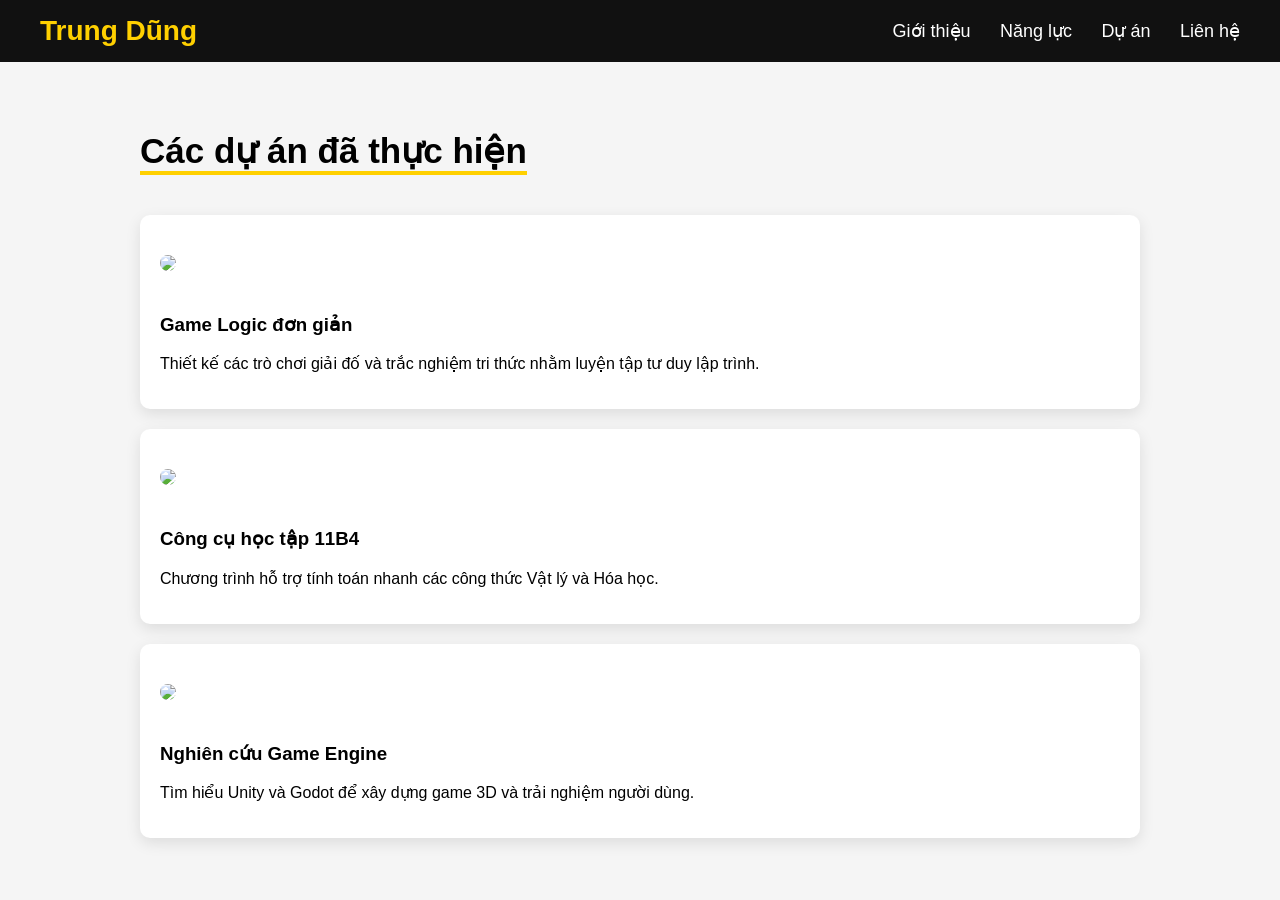
==== duan.html @ 4438789f "Create duan.html" ====
<!DOCTYPE html>
<html>
<head>
<title>Dự án</title>
<link rel="stylesheet" href="style.css">
</head>

<body>

<header>
<div class="logo">Trung Dũng</div>

<nav>
<a href="index.html">Giới thiệu</a>
<a href="nangluc.html">Năng lực</a>
<a href="duan.html">Dự án</a>
<a href="lienhe.html">Liên hệ</a>
</nav>

</header>

<div class="container">

<h2 class="section-title">Các dự án đã thực hiện</h2>

<div class="card">

<img src="https://images.unsplash.com/photo-1616587894289-86480e533129">

<h3>Game Logic đơn giản</h3>

<p>
Thiết kế các trò chơi giải đố và trắc nghiệm tri thức nhằm luyện tập tư duy lập trình.
</p>

</div>

<div class="card">

<img src="https://images.unsplash.com/photo-1504639725590-34d0984388bd">

<h3>Công cụ học tập 11B4</h3>

<p>
Chương trình hỗ trợ tính toán nhanh các công thức Vật lý và Hóa học.
</p>

</div>

<div class="card">

<img src="https://images.unsplash.com/photo-1555949963-aa79dcee981c">

<h3>Nghiên cứu Game Engine</h3>

<p>
Tìm hiểu Unity và Godot để xây dựng game 3D và trải nghiệm người dùng.
</p>

</div>

</div>

</body>
</html>
---- style.css ----
body{
font-family: Arial, sans-serif;
margin:0;
background:#f5f5f5;
animation: fadein 0.6s;
}

@keyframes fadein{
from{opacity:0; transform:translateY(20px)}
to{opacity:1}
}

header{
background:#111;
color:white;
padding:15px 40px;
display:flex;
justify-content:space-between;
align-items:center;
}

.logo{
color:#ffd000;
font-size:28px;
font-weight:bold;
}

nav a{
color:white;
margin-left:25px;
text-decoration:none;
font-size:18px;
}

nav a:hover{
color:#ffd000;
}

.hero{
height:500px;
background:url("https://images.unsplash.com/photo-1518770660439-4636190af475") center/cover;
display:flex;
flex-direction:column;
justify-content:center;
align-items:center;
color:white;
text-align:center;
}

.hero h1{
font-size:50px;
}

.container{
max-width:1000px;
margin:auto;
padding:40px;
}

.section-title{
font-size:35px;
margin-bottom:20px;
border-bottom:4px solid #ffd000;
display:inline-block;
}

img{
width:100%;
border-radius:10px;
margin:20px 0;
}

.skill{
margin:20px 0;
}

.bar{
height:20px;
background:#ddd;
border-radius:20px;
overflow:hidden;
}

.bar div{
height:100%;
background:#ffd000;
}

.card{
background:white;
padding:20px;
border-radius:10px;
box-shadow:0 5px 15px rgba(0,0,0,0.1);
margin:20px 0;
}

input,textarea{
width:100%;
padding:10px;
margin:10px 0;
}

button{
background:#ffd000;
border:none;
padding:10px 20px;
cursor:pointer;
font-weight:bold;
}

.comment{
background:#eee;
padding:10px;
margin-top:10px;
border-radius:6px;
}
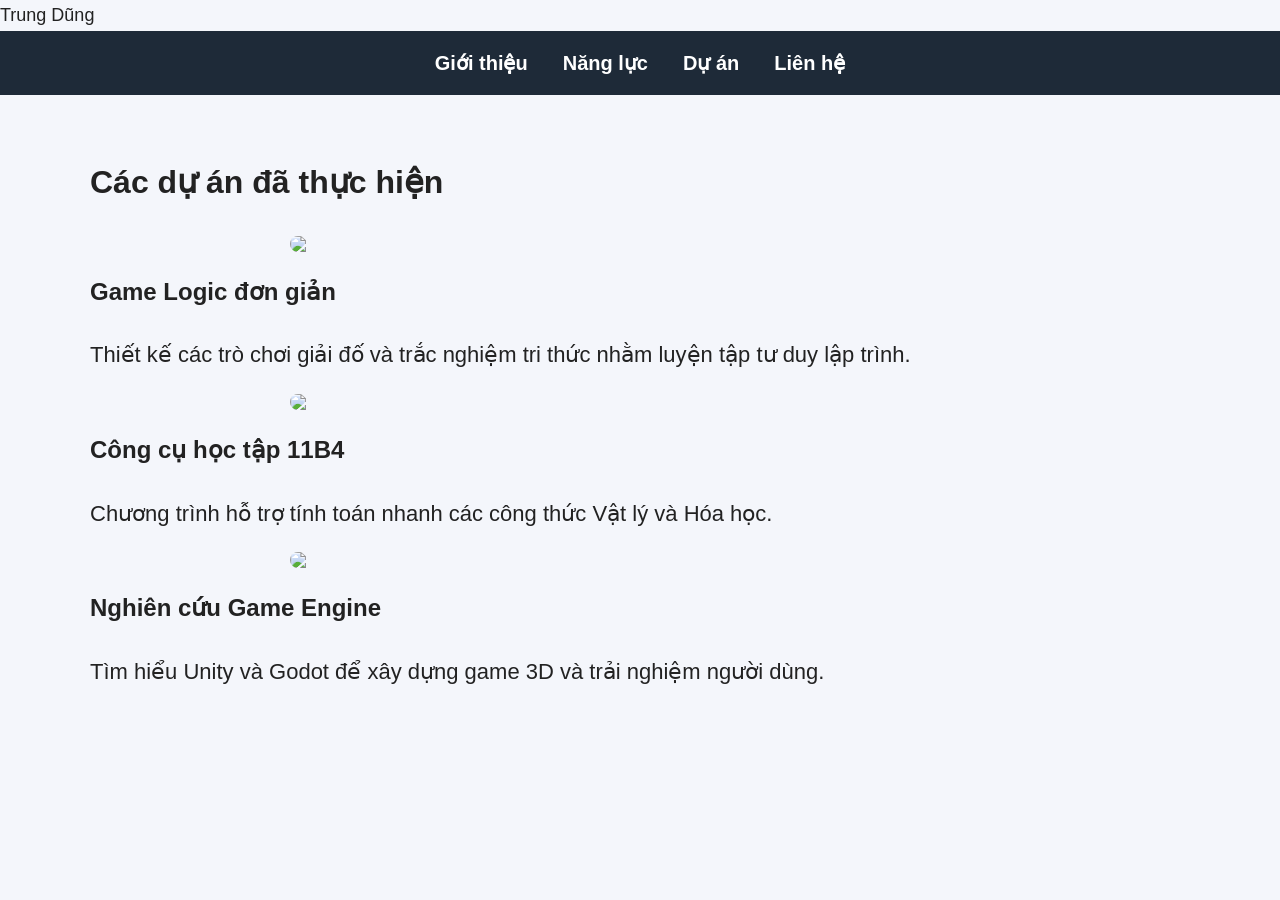
==== commit 2c24a1df: "Update duan.html" ====
--- a/duan.html
+++ b/duan.html
@@ -63,3 +63,19 @@
 
 </body>
 </html>
+<script>
+document.querySelectorAll("a").forEach(link=>{
+link.addEventListener("click",function(e){
+const href=this.getAttribute("href");
+
+if(href && !href.startsWith("#")){
+e.preventDefault();
+document.body.classList.add("fade-out");
+
+setTimeout(()=>{
+window.location=href;
+},500);
+}
+});
+});
+</script>
--- a/style.css
+++ b/style.css
@@ -1,44 +1,153 @@
 body{
 font-family: Arial, sans-serif;
+font-size: 18px;
+line-height: 1.7;
 margin:0;
-background:#f5f5f5;
-animation: fadein 0.6s;
-}
-
-@keyframes fadein{
-from{opacity:0; transform:translateY(20px)}
-to{opacity:1}
-}
-
-header{
-background:#111;
-color:white;
-padding:15px 40px;
-display:flex;
-justify-content:space-between;
-align-items:center;
-}
-
-.logo{
-color:#ffd000;
-font-size:28px;
-font-weight:bold;
+background:#f4f6fb;
+color:#222;
+}
+
+.container{
+width:90%;
+max-width:1100px;
+margin:auto;
+padding:30px;
+}
+
+h1{
+font-size:40px;
+margin-bottom:20px;
+}
+
+h2{
+font-size:32px;
+margin-top:30px;
+}
+
+h3{
+font-size:24px;
+margin-top:20px;
+}
+
+p{
+font-size:22px;
+margin-bottom:15px;
+}
+
+li{
+font-size:22px;
+margin-bottom:8px;
+}
+
+img{
+width:100%;
+max-width:700px;
+display:block;
+margin:20px auto;
+border-radius:10px;
+}
+
+nav{
+background:#1e2a38;
+padding:15px;
+text-align:center;
 }
 
 nav a{
 color:white;
-margin-left:25px;
 text-decoration:none;
+margin:0 15px;
+font-size:20px;
+font-weight:bold;
+}
+
+nav a:hover{
+color:#ffd166;
+}
+
+.title{
+text-align:center;
+font-size:36px;
+margin-top:40px;
+}
+
+.comment-box{
+max-width:600px;
+margin:auto;
+display:flex;
+flex-direction:column;
+gap:10px;
+}
+
+.comment-box input,
+.comment-box textarea{
+padding:10px;
+font-size:16px;
+border-radius:8px;
+border:1px solid #ccc;
+}
+
+.comment-box textarea{
+height:80px;
+resize:none;
+}
+
+.comment-box button{
+background:#4c6ef5;
+color:white;
+border:none;
+padding:10px;
+border-radius:20px;
+cursor:pointer;
+font-size:16px;
+}
+
+.comment-box button:hover{
+background:#364fc7;
+}
+
+#comments{
+max-width:700px;
+margin:30px auto;
+}
+
+.comment{
+background:white;
+padding:15px;
+border-radius:10px;
+margin-bottom:10px;
+box-shadow:0 2px 6px rgba(0,0,0,0.1);
+animation:fade 0.4s;
+}
+
+.comment b{
 font-size:18px;
 }
 
-nav a:hover{
-color:#ffd000;
+.time{
+font-size:13px;
+color:gray;
+margin-left:10px;
+}
+
+.delete{
+float:right;
+color:red;
+cursor:pointer;
+font-size:14px;
+}
+
+@keyframes fade{
+from{opacity:0; transform:translateY(10px)}
+to{opacity:1; transform:translateY(0)}
 }
 
 .hero{
-height:500px;
-background:url("https://images.unsplash.com/photo-1518770660439-4636190af475") center/cover;
+background-image:url(IMG_3012.jpeg);
+background-size:cover;
+background-repeat:no-repeat;
+background-position:center;
+height:400px;
 display:flex;
 flex-direction:column;
 justify-content:center;
@@ -49,68 +158,102 @@
 
 .hero h1{
 font-size:50px;
-}
-
-.container{
-max-width:1000px;
-margin:auto;
-padding:40px;
-}
-
-.section-title{
-font-size:35px;
+text-shadow: 2px 2px 10px rgba(0,0,0,0.7);
+animation: fadeIn 2s ease;
+}
+
+.hero p{
+font-size:22px;
+text-shadow: 2px 2px 10px rgba(0,0,0,0.7);
+animation: fadeIn 3s ease;
+}
+
+@keyframes fadeIn{
+from{
+opacity:0;
+transform:translateY(20px);
+}
+to{
+opacity:1;
+transform:translateY(0);
+}
+}
+
+body{
+animation: pageFade 0.6s ease;
+}
+
+.skill{
 margin-bottom:20px;
-border-bottom:4px solid #ffd000;
-display:inline-block;
-}
-
-img{
+}
+
+.skill-bar{
 width:100%;
-border-radius:10px;
-margin:20px 0;
-}
-
-.skill{
-margin:20px 0;
-}
-
-.bar{
-height:20px;
+height:12px;
 background:#ddd;
-border-radius:20px;
+border-radius:10px;
 overflow:hidden;
 }
 
-.bar div{
+.skill-fill{
 height:100%;
-background:#ffd000;
-}
-
-.card{
-background:white;
-padding:20px;
-border-radius:10px;
-box-shadow:0 5px 15px rgba(0,0,0,0.1);
-margin:20px 0;
-}
-
-input,textarea{
-width:100%;
-padding:10px;
-margin:10px 0;
-}
-
-button{
-background:#ffd000;
-border:none;
-padding:10px 20px;
-cursor:pointer;
-font-weight:bold;
-}
-
-.comment{
-background:#eee;
-padding:10px;
-margin-top:10px;
-border-radius:6px;
-}
+border-radius:10px;
+}
+
+.html{
+width:85%;
+background:#ff6b6b;
+}
+
+.css{
+width:75%;
+background:#4dabf7;
+}
+
+.js{
+width:60%;
+background:#ffd43b;
+}
+
+.logic{
+width:90%;
+background:#9b59b6;
+}
+
+.coding{
+width:80%;
+background:#27ae60;
+}
+
+.learning{
+width:85%;
+background:#e67e22;
+}
+
+.debug{
+width:75%;
+background:#e74c3c;
+}
+/* hiệu ứng chuyển trang */
+.fade-out{
+opacity:0;
+transition:opacity 0.5s;
+}
+
+.fade-in{
+opacity:1;
+transition:opacity 0.5s;
+}
+
+body{
+animation: fadePageIn 0.5s;
+}
+
+@keyframes fadePageIn{
+from{
+opacity:0;
+}
+to{
+opacity:1;
+}
+}
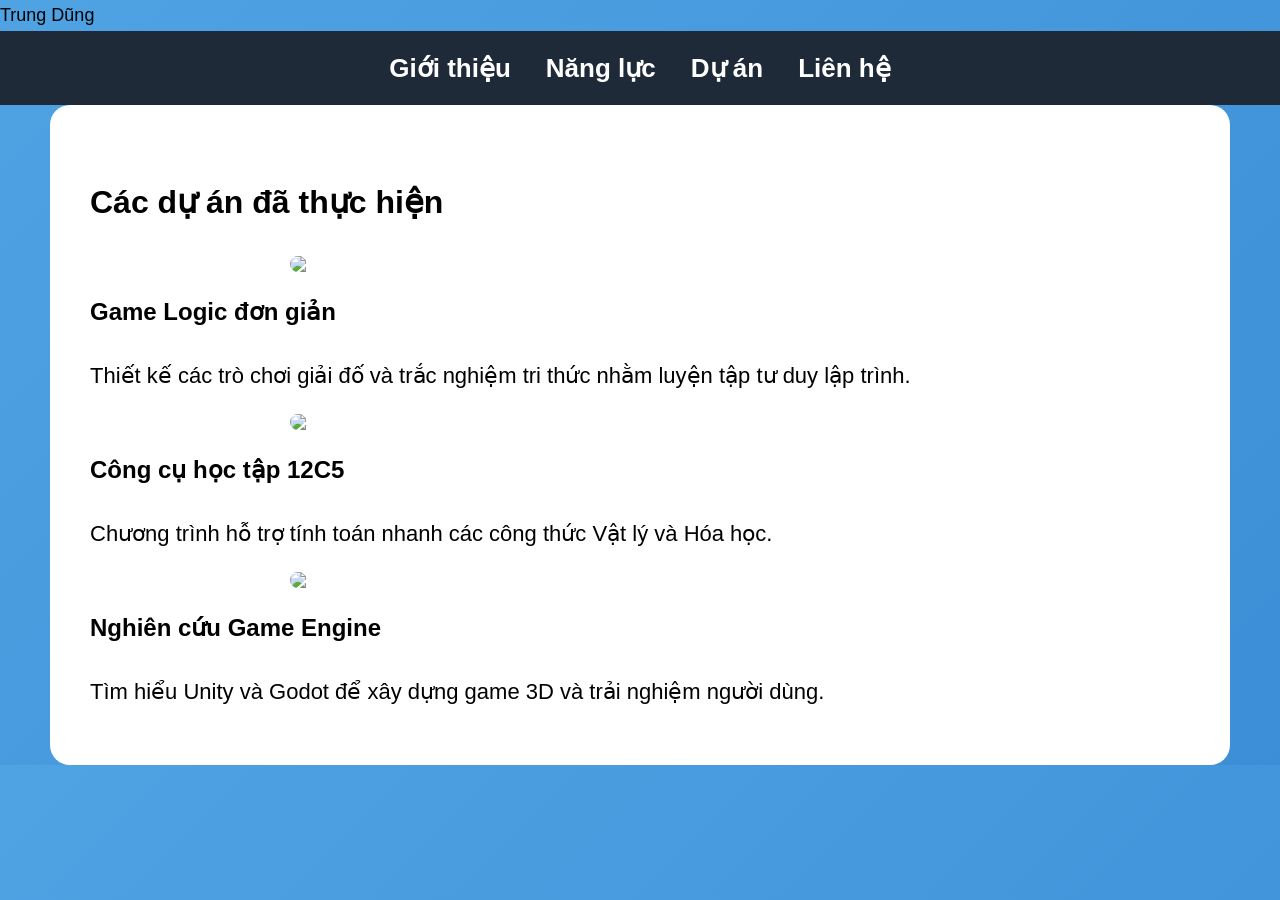
==== commit 10cd3fb9: "Update duan.html" ====
--- a/duan.html
+++ b/duan.html
@@ -39,7 +39,7 @@
 
 <img src="https://images.unsplash.com/photo-1504639725590-34d0984388bd">
 
-<h3>Công cụ học tập 11B4</h3>
+<h3>Công cụ học tập 12C5</h3>
 
 <p>
 Chương trình hỗ trợ tính toán nhanh các công thức Vật lý và Hóa học.
--- a/style.css
+++ b/style.css
@@ -1,17 +1,19 @@
 body{
 font-family: Arial, sans-serif;
-font-size: 18px;
-line-height: 1.7;
+font-size:18px;
+line-height:1.7;
 margin:0;
-background:#f4f6fb;
-color:#222;
+background: linear-gradient(135deg,#4fa3e3,#3c8ed6);
+color:#000;
 }
 
 .container{
 width:90%;
 max-width:1100px;
 margin:auto;
-padding:30px;
+padding:40px;
+background:white;
+border-radius:20px;
 }
 
 h1{
@@ -237,16 +239,16 @@
 /* hiệu ứng chuyển trang */
 .fade-out{
 opacity:0;
-transition:opacity 0.5s;
+transition:opacity 0.3s;
 }
 
 .fade-in{
 opacity:1;
-transition:opacity 0.5s;
+transition:opacity 0.3s;
 }
 
 body{
-animation: fadePageIn 0.5s;
+animation: fadePageIn 0.15s;
 }
 
 @keyframes fadePageIn{
@@ -257,3 +259,37 @@
 opacity:1;
 }
 }
+section{
+background:white;
+margin:40px auto;
+width:85%;
+padding:40px;
+border-radius:20px;
+box-shadow:0 10px 30px rgba(0,0,0,0.2);
+}
+img{
+transition:0.3s;
+}
+
+img:hover{
+transform:scale(1.05);
+}
+nav a{
+font-size:26px;
+font-weight:bold;
+margin:15px;
+text-decoration:none;
+color:white;
+}
+
+nav a:hover{
+color:#0077ff;
+}
+html{
+scroll-behavior: smooth;
+}
+#nangluc p{
+font-size:20px;
+line-height:1.8;
+margin-top:15px;
+}
